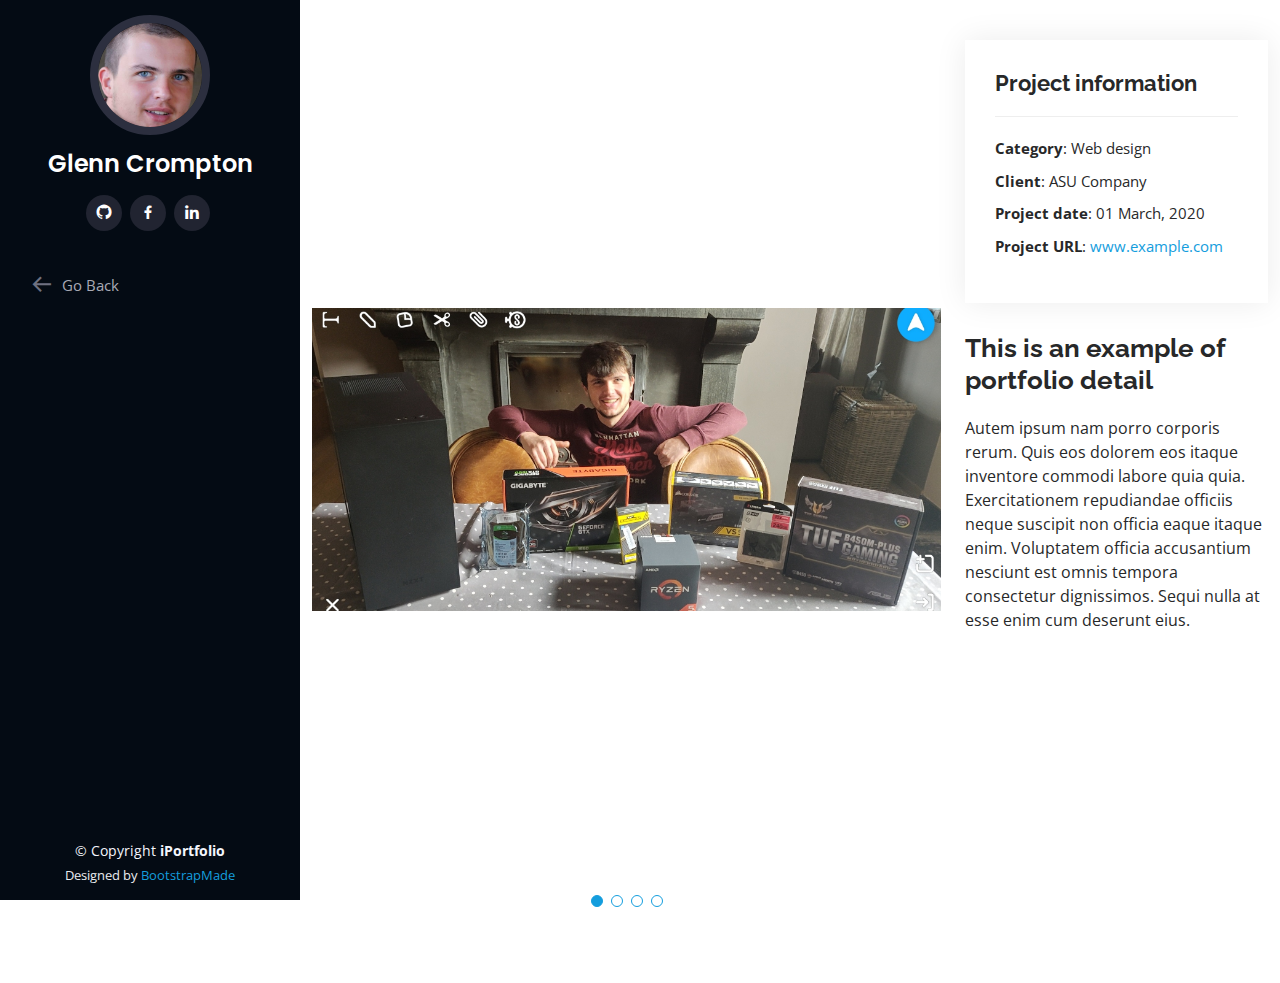
==== portfolio-details/details-buildingdesktop.html @ 0c33d298 "New portfolio version" ====
<!DOCTYPE html>
<html lang="en">

<head>
  <meta charset="utf-8">
  <meta content="width=device-width, initial-scale=1.0" name="viewport">

  <title>Portfolio Details - iPortfolio Bootstrap Template</title>
  <meta content="" name="description">
  <meta content="" name="keywords">

  <!-- Favicons -->
  <link href="../assets/img/favicon.png" rel="icon">
  <link href="../assets/img/apple-touch-icon.png" rel="apple-touch-icon">

  <!-- Google Fonts -->
  <link href="https://fonts.googleapis.com/css?family=Open+Sans:300,300i,400,400i,600,600i,700,700i|Raleway:300,300i,400,400i,500,500i,600,600i,700,700i|Poppins:300,300i,400,400i,500,500i,600,600i,700,700i" rel="stylesheet">

  <!-- Vendor CSS Files -->
  <link href="../assets/vendor/aos/aos.css" rel="stylesheet">
  <link href="../assets/vendor/bootstrap/css/bootstrap.min.css" rel="stylesheet">
  <link href="../assets/vendor/bootstrap-icons/bootstrap-icons.css" rel="stylesheet">
  <link href="../assets/vendor/boxicons/css/boxicons.min.css" rel="stylesheet">
  <link href="../assets/vendor/glightbox/css/glightbox.min.css" rel="stylesheet">
  <link href="../assets/vendor/swiper/swiper-bundle.min.css" rel="stylesheet">

  <!-- Template Main CSS File -->
  <link href="../assets/css/style.css" rel="stylesheet">

  <!-- =======================================================
  * Template Name: iPortfolio - v3.2.0
  * Template URL: https://bootstrapmade.com/iportfolio-bootstrap-portfolio-websites-template/
  * Author: BootstrapMade.com
  * License: https://bootstrapmade.com/license/
  ======================================================== -->
</head>

<body>

  <!-- ======= Mobile nav toggle button ======= -->
  <i class="bi bi-list mobile-nav-toggle d-xl-none"></i>

  <!-- ======= Header ======= -->
  <header id="header">
    <div class="d-flex flex-column">

      <div class="profile">
        <img src="../assets/img/profile-img.jpg" alt="" class="img-fluid rounded-circle">
        <h1 class="text-light"><a href="index.html">Glenn Crompton</a></h1>
        <div class="social-links mt-3 text-center">
          <a target="_blank" href="https://github.com/Glennichouffe" class="github"><i class="bx bxl-github"></i></a>
          <a target="_blank" href="https://www.facebook.com/glenn.crompt/" class="facebook"><i class="bx bxl-facebook"></i></a>
          <a target="_blank" href="https://www.linkedin.com/in/glenn-crompton-8664471b9/" class="linkedin"><i class="bx bxl-linkedin"></i></a>
        </div>
      </div>

      <nav id="navbar" class="nav-menu navbar">
        <ul>
          <li><a href="file:///C:/Users/glenn/Desktop/Ephec/portfolio_3T/portfolio/cromptonglenn.github.io/index.html#portfolio" class="nav-link scrollto"><i class="bx bx-arrow-back"></i> <span>Go Back</span></a></li>
        </ul>
      </nav><!-- .nav-menu -->
    </div>
  </header><!-- End Header -->
  <main id="main">

    <!-- ======= Breadcrumbs ======= -->
  

    <!-- ======= Portfolio Details Section ======= -->
    <section id="portfolio-details" class="portfolio-details">
      <div class="container">

        <div class="row gy-4">

          <div class="col-lg-8">
            <div class="portfolio-details-slider swiper-container">
              <div class="swiper-wrapper align-items-center">

                <div class="swiper-slide">
                  <img src="../assets/img/portfolio/BuildingDesktops/MoiDevantPc.jpg" alt="">
                </div>

                <div class="swiper-slide">
                  <img src="../assets/img/portfolio/BuildingDesktops/pctt.jpg" alt="">
                </div>
                <div class="swiper-slide">
                  <img src="../assets/img/portfolio/BuildingDesktops/pctt.jpg" alt="">
                </div>
                <div class="swiper-slide">
                  <img src="../assets/img/portfolio/BuildingDesktops/pcbabouche.jpg" alt="">
                </div>

              </div>
              <div class="swiper-pagination"></div>
            </div>
          </div>

          <div class="col-lg-4">
            <div class="portfolio-info">
              <h3>Project information</h3>
              <ul>
                <li><strong>Category</strong>: Web design</li>
                <li><strong>Client</strong>: ASU Company</li>
                <li><strong>Project date</strong>: 01 March, 2020</li>
                <li><strong>Project URL</strong>: <a href="#">www.example.com</a></li>
              </ul>
            </div>
            <div class="portfolio-description">
              <h2>This is an example of portfolio detail</h2>
              <p>
                Autem ipsum nam porro corporis rerum. Quis eos dolorem eos itaque inventore commodi labore quia quia. Exercitationem repudiandae officiis neque suscipit non officia eaque itaque enim. Voluptatem officia accusantium nesciunt est omnis tempora consectetur dignissimos. Sequi nulla at esse enim cum deserunt eius.
              </p>
            </div>
          </div>

        </div>

      </div>
    </section><!-- End Portfolio Details Section -->

  </main><!-- End #main -->

  <!-- ======= Footer ======= -->
  <footer id="footer">
    <div class="container">
      <div class="copyright">
        &copy; Copyright <strong><span>iPortfolio</span></strong>
      </div>
      <div class="credits">
        <!-- All the links in the footer should remain intact. -->
        <!-- You can delete the links only if you purchased the pro version. -->
        <!-- Licensing information: https://bootstrapmade.com/license/ -->
        <!-- Purchase the pro version with working PHP/AJAX contact form: https://bootstrapmade.com/iportfolio-bootstrap-portfolio-websites-template/ -->
        Designed by <a href="https://bootstrapmade.com/">BootstrapMade</a>
      </div>
    </div>
  </footer><!-- End  Footer -->

  <a href="#" class="back-to-top d-flex align-items-center justify-content-center"><i class="bi bi-arrow-up-short"></i></a>

  <!-- Vendor JS Files -->
  <script src="../assets/vendor/aos/aos.js"></script>
  <script src="../assets/vendor/bootstrap/js/bootstrap.bundle.min.js"></script>
  <script src="../assets/vendor/glightbox/js/glightbox.min.js"></script>
  <script src="../assets/vendor/isotope-layout/isotope.pkgd.min.js"></script>
  <script src="../assets/vendor/php-email-form/validate.js"></script>
  <script src="../assets/vendor/purecounter/purecounter.js"></script>
  <script src="../assets/vendor/swiper/swiper-bundle.min.js"></script>
  <script src="../assets/vendor/typed.js/typed.min.js"></script>
  <script src="../assets/vendor/waypoints/noframework.waypoints.js"></script>

  <!-- Template Main JS File -->
  <script src="../assets/js/main.js"></script>

</body>

</html>
---- assets/css/style.css ----
/**
* Template Name: iPortfolio - v3.2.0
* Template URL: https://bootstrapmade.com/iportfolio-bootstrap-portfolio-websites-template/
* Author: BootstrapMade.com
* License: https://bootstrapmade.com/license/
*/

/*--------------------------------------------------------------
# General
--------------------------------------------------------------*/
body {
  font-family: "Open Sans", sans-serif;
  color: #272829;
}

a {
  color: #149ddd;
  text-decoration: none;
}

a:hover {
  color: #37b3ed;
  text-decoration: none;
}

h1, h2, h3, h4, h5, h6 {
  font-family: "Raleway", sans-serif;
}

/*--------------------------------------------------------------
# Back to top button
--------------------------------------------------------------*/
.back-to-top {
  position: fixed;
  visibility: hidden;
  opacity: 0;
  right: 15px;
  bottom: 15px;
  z-index: 996;
  background: #149ddd;
  width: 40px;
  height: 40px;
  border-radius: 50px;
  transition: all 0.4s;
}

.back-to-top i {
  font-size: 28px;
  color: #fff;
  line-height: 0;
}

.back-to-top:hover {
  background: #2eafec;
  color: #fff;
}

.back-to-top.active {
  visibility: visible;
  opacity: 1;
}

/*--------------------------------------------------------------
# Header
--------------------------------------------------------------*/
#header {
  position: fixed;
  top: 0;
  left: 0;
  bottom: 0;
  width: 300px;
  transition: all ease-in-out 0.5s;
  z-index: 9997;
  transition: all 0.5s;
  padding: 0 15px;
  background: #040b14;
  overflow-y: auto;
}

#header .profile img {
  margin: 15px auto;
  display: block;
  width: 120px;
  border: 8px solid #2c2f3f;
}

#header .profile h1 {
  font-size: 24px;
  margin: 0;
  padding: 0;
  font-weight: 600;
  -moz-text-align-last: center;
  text-align-last: center;
  font-family: "Poppins", sans-serif;
}

#header .profile h1 a, #header .profile h1 a:hover {
  color: #fff;
  text-decoration: none;
}

#header .profile .social-links a {
  font-size: 18px;
  display: inline-block;
  background: #212431;
  color: #fff;
  line-height: 1;
  padding: 8px 0;
  margin-right: 4px;
  border-radius: 50%;
  text-align: center;
  width: 36px;
  height: 36px;
  transition: 0.3s;
}

#header .profile .social-links a:hover {
  background: #149ddd;
  color: #fff;
  text-decoration: none;
}

#main {
  margin-left: 300px;
}

@media (max-width: 1199px) {
  #header {
    left: -300px;
  }
  #main {
    margin-left: 0;
  }
}

/*--------------------------------------------------------------
# Navigation Menu
--------------------------------------------------------------*/
/* Desktop Navigation */
.nav-menu {
  padding: 30px 0 0 0;
}

.nav-menu * {
  margin: 0;
  padding: 0;
  list-style: none;
}

.nav-menu > ul > li {
  position: relative;
  white-space: nowrap;
}

.nav-menu a {
  display: flex;
  align-items: center;
  color: #a8a9b4;
  padding: 12px 15px;
  margin-bottom: 8px;
  transition: 0.3s;
  font-size: 15px;
}

.nav-menu a i {
  font-size: 24px;
  padding-right: 8px;
  color: #6f7180;
}

.nav-menu a:hover, .nav-menu .active, .nav-menu li:hover > a {
  text-decoration: none;
  color: #fff;
}

.nav-menu a:hover i, .nav-menu .active i, .nav-menu li:hover > a i {
  color: #149ddd;
}

/* Mobile Navigation */
.mobile-nav-toggle {
  position: fixed;
  right: 15px;
  top: 15px;
  z-index: 9998;
  border: 0;
  font-size: 24px;
  transition: all 0.4s;
  outline: none !important;
  background-color: #149ddd;
  color: #fff;
  width: 40px;
  height: 40px;
  display: inline-flex;
  align-items: center;
  justify-content: center;
  line-height: 0;
  border-radius: 50px;
  cursor: pointer;
}

.mobile-nav-active {
  overflow: hidden;
}

.mobile-nav-active #header {
  left: 0;
}

/*--------------------------------------------------------------
# Hero Section
--------------------------------------------------------------*/
#hero {
  width: 100%;
  height: 100vh;
  background: url("../img/hero-bg.jpg") top center;
  background-size: cover;
}

#hero:before {
  content: "";
  background: rgba(5, 13, 24, 0.3);
  position: absolute;
  bottom: 0;
  top: 0;
  left: 0;
  right: 0;
  z-index: 1;
}

#hero .hero-container {
  position: relative;
  z-index: 2;
  min-width: 300px;
}

#hero h1 {
  margin: 0 0 10px 0;
  font-size: 64px;
  font-weight: 700;
  line-height: 56px;
  color: #fff;
}

#hero p {
  color: #fff;
  margin-bottom: 50px;
  font-size: 26px;
  font-family: "Poppins", sans-serif;
}

#hero p span {
  color: #fff;
  padding-bottom: 4px;
  letter-spacing: 1px;
  border-bottom: 3px solid #149ddd;
}

@media (min-width: 1024px) {
  #hero {
    background-attachment: fixed;
  }
}

@media (max-width: 768px) {
  #hero h1 {
    font-size: 28px;
    line-height: 36px;
  }
  #hero h2 {
    font-size: 18px;
    line-height: 24px;
    margin-bottom: 30px;
  }
}

/*--------------------------------------------------------------
# Sections General
--------------------------------------------------------------*/
section {
  padding: 60px 0;
  overflow: hidden;
}

.section-bg {
  background: #f5f8fd;
}

.section-title {
  padding-bottom: 30px;
}

.section-title h2 {
  font-size: 32px;
  font-weight: bold;
  margin-bottom: 20px;
  padding-bottom: 20px;
  position: relative;
  color: #173b6c;
}

.section-title h2::after {
  content: '';
  position: absolute;
  display: block;
  width: 50px;
  height: 3px;
  background: #149ddd;
  bottom: 0;
  left: 0;
}

.section-title p {
  margin-bottom: 0;
}

/*--------------------------------------------------------------
# About
--------------------------------------------------------------*/
.about .content h3 {
  font-weight: 700;
  font-size: 26px;
  color: #173b6c;
}

.about .content ul {
  list-style: none;
  padding: 0;
}

.about .content ul li {
  margin-bottom: 20px;
  display: flex;
  align-items: center;
}

.about .content ul strong {
  margin-right: 10px;
}

.about .content ul i {
  font-size: 16px;
  margin-right: 5px;
  color: #149ddd;
  line-height: 0;
}

.about .content p:last-child {
  margin-bottom: 0;
}

/*--------------------------------------------------------------
# Facts
--------------------------------------------------------------*/
.facts {
  padding-bottom: 30px;
}

.facts .count-box {
  padding: 30px;
  width: 100%;
}

.facts .count-box i {
  display: block;
  font-size: 44px;
  color: #149ddd;
  float: left;
  line-height: 0;
}

.facts .count-box span {
  font-size: 48px;
  line-height: 40px;
  display: block;
  font-weight: 700;
  color: #050d18;
  margin-left: 60px;
}

.facts .count-box p {
  padding: 15px 0 0 0;
  margin: 0 0 0 60px;
  font-family: "Raleway", sans-serif;
  font-size: 14px;
  color: #122f57;
}

.facts .count-box a {
  font-weight: 600;
  display: block;
  margin-top: 20px;
  color: #122f57;
  font-size: 15px;
  font-family: "Poppins", sans-serif;
  transition: ease-in-out 0.3s;
}

.facts .count-box a:hover {
  color: #1f5297;
}

/*--------------------------------------------------------------
# Akills
--------------------------------------------------------------*/
.skills .progress {
  height: 60px;
  display: block;
  background: none;
  border-radius: 0;
}

.skills .progress .skill {
  padding: 0;
  margin: 0 0 6px 0;
  text-transform: uppercase;
  display: block;
  font-weight: 600;
  font-family: "Poppins", sans-serif;
  color: #050d18;
}

.skills .progress .skill .val {
  float: right;
  font-style: normal;
}

.skills .progress-bar-wrap {
  background: #dce8f8;
  height: 10px;
}

.skills .progress-bar {
  width: 1px;
  height: 10px;
  transition: .9s;
  background-color: #149ddd;
}

/*--------------------------------------------------------------
# Resume
--------------------------------------------------------------*/
.resume .resume-title {
  font-size: 26px;
  font-weight: 700;
  margin-top: 20px;
  margin-bottom: 20px;
  color: #050d18;
}

.resume .resume-item {
  padding: 0 0 20px 20px;
  margin-top: -2px;
  border-left: 2px solid #1f5297;
  position: relative;
}

.resume .resume-item h4 {
  line-height: 18px;
  font-size: 18px;
  font-weight: 600;
  text-transform: uppercase;
  font-family: "Poppins", sans-serif;
  color: #050d18;
  margin-bottom: 10px;
}

.resume .resume-item h5 {
  font-size: 16px;
  background: #e4edf9;
  padding: 5px 15px;
  display: inline-block;
  font-weight: 600;
  margin-bottom: 10px;
}

.resume .resume-item ul {
  padding-left: 20px;
}

.resume .resume-item ul li {
  padding-bottom: 10px;
}

.resume .resume-item:last-child {
  padding-bottom: 0;
}

.resume .resume-item::before {
  content: "";
  position: absolute;
  width: 16px;
  height: 16px;
  border-radius: 50px;
  left: -9px;
  top: 0;
  background: #fff;
  border: 2px solid #1f5297;
}

/*--------------------------------------------------------------
# Portfolio
--------------------------------------------------------------*/
.portfolio .portfolio-item {
  margin-bottom: 30px;
}

.portfolio #portfolio-flters {
  padding: 0;
  margin: 0 auto 35px auto;
  list-style: none;
  text-align: center;
  background: #fff;
  border-radius: 50px;
  padding: 2px 15px;
}

.portfolio #portfolio-flters li {
  cursor: pointer;
  display: inline-block;
  padding: 10px 15px 8px 15px;
  font-size: 14px;
  font-weight: 600;
  line-height: 1;
  text-transform: uppercase;
  color: #272829;
  margin-bottom: 5px;
  transition: all 0.3s ease-in-out;
}

.portfolio #portfolio-flters li:hover, .portfolio #portfolio-flters li.filter-active {
  color: #149ddd;
}

.portfolio #portfolio-flters li:last-child {
  margin-right: 0;
}

.portfolio .portfolio-wrap {
  transition: 0.3s;
  position: relative;
  overflow: hidden;
  z-index: 1;
}

.portfolio .portfolio-wrap::before {
  content: "";
  background: rgba(255, 255, 255, 0.5);
  position: absolute;
  left: 0;
  right: 0;
  top: 0;
  bottom: 0;
  transition: all ease-in-out 0.3s;
  z-index: 2;
  opacity: 0;
}

.portfolio .portfolio-wrap .portfolio-links {
  opacity: 1;
  left: 0;
  right: 0;
  bottom: -60px;
  z-index: 3;
  position: absolute;
  transition: all ease-in-out 0.3s;
  display: flex;
  justify-content: center;
}

.portfolio .portfolio-wrap .portfolio-links a {
  color: #fff;
  font-size: 28px;
  text-align: center;
  background: rgba(20, 157, 221, 0.75);
  transition: 0.3s;
  width: 50%;
}

.portfolio .portfolio-wrap .portfolio-links a:hover {
  background: rgba(20, 157, 221, 0.95);
}

.portfolio .portfolio-wrap .portfolio-links a + a {
  border-left: 1px solid #37b3ed;
}

.portfolio .portfolio-wrap:hover::before {
  top: 0;
  left: 0;
  right: 0;
  bottom: 0;
  opacity: 1;
}

.portfolio .portfolio-wrap:hover .portfolio-links {
  opacity: 1;
  bottom: 0;
}

/*--------------------------------------------------------------
# Portfolio Details
--------------------------------------------------------------*/
.portfolio-details {
  padding-top: 40px;
}

.portfolio-details .portfolio-details-slider img {
  width: 100%;
}

.portfolio-details .portfolio-details-slider .swiper-pagination {
  margin-top: 20px;
  position: relative;
}

.portfolio-details .portfolio-details-slider .swiper-pagination .swiper-pagination-bullet {
  width: 12px;
  height: 12px;
  background-color: #fff;
  opacity: 1;
  border: 1px solid #149ddd;
}

.portfolio-details .portfolio-details-slider .swiper-pagination .swiper-pagination-bullet-active {
  background-color: #149ddd;
}

.portfolio-details .portfolio-info {
  padding: 30px;
  box-shadow: 0px 0 30px rgba(5, 13, 24, 0.08);
}

.portfolio-details .portfolio-info h3 {
  font-size: 22px;
  font-weight: 700;
  margin-bottom: 20px;
  padding-bottom: 20px;
  border-bottom: 1px solid #eee;
}

.portfolio-details .portfolio-info ul {
  list-style: none;
  padding: 0;
  font-size: 15px;
}

.portfolio-details .portfolio-info ul li + li {
  margin-top: 10px;
}

.portfolio-details .portfolio-description {
  padding-top: 30px;
}

.portfolio-details .portfolio-description h2 {
  font-size: 26px;
  font-weight: 700;
  margin-bottom: 20px;
}

.portfolio-details .portfolio-description p {
  padding: 0;
}

/*--------------------------------------------------------------
# Services
--------------------------------------------------------------*/
.services .icon-box {
  margin-bottom: 20px;
}

.services .icon {
  float: left;
  display: flex;
  align-items: center;
  justify-content: center;
  width: 54px;
  height: 54px;
  background: #149ddd;
  border-radius: 50%;
  transition: 0.5s;
  border: 1px solid #149ddd;
}

.services .icon i {
  color: #fff;
  font-size: 24px;
  line-height: 0;
}

.services .icon-box:hover .icon {
  background: #fff;
}

.services .icon-box:hover .icon i {
  color: #149ddd;
}

.services .title {
  margin-left: 80px;
  font-weight: 700;
  margin-bottom: 15px;
  font-size: 18px;
}

.services .title a {
  color: #343a40;
}

.services .title a:hover {
  color: #149ddd;
}

.services .description {
  margin-left: 80px;
  line-height: 24px;
  font-size: 14px;
}

/*--------------------------------------------------------------
# Testimonials
--------------------------------------------------------------*/
.testimonials .testimonial-item {
  box-sizing: content-box;
  text-align: center;
  min-height: 320px;
}

.testimonials .testimonial-item .testimonial-img {
  width: 90px;
  border-radius: 50%;
  margin: 0 auto;
}

.testimonials .testimonial-item h3 {
  font-size: 18px;
  font-weight: bold;
  margin: 10px 0 5px 0;
  color: #111;
}

.testimonials .testimonial-item h4 {
  font-size: 14px;
  color: #999;
  margin: 0;
}

.testimonials .testimonial-item .quote-icon-left, .testimonials .testimonial-item .quote-icon-right {
  color: #c3e8fa;
  font-size: 26px;
}

.testimonials .testimonial-item .quote-icon-left {
  display: inline-block;
  left: -5px;
  position: relative;
}

.testimonials .testimonial-item .quote-icon-right {
  display: inline-block;
  right: -5px;
  position: relative;
  top: 10px;
}

.testimonials .testimonial-item p {
  font-style: italic;
  margin: 0 15px 15px 15px;
  padding: 20px;
  background: #fff;
  position: relative;
  margin-bottom: 35px;
  border-radius: 6px;
  box-shadow: 0px 2px 15px rgba(0, 0, 0, 0.1);
}

.testimonials .testimonial-item p::after {
  content: "";
  width: 0;
  height: 0;
  border-top: 20px solid #fff;
  border-right: 20px solid transparent;
  border-left: 20px solid transparent;
  position: absolute;
  bottom: -20px;
  left: calc(50% - 20px);
}

.testimonials .swiper-pagination {
  margin-top: 20px;
  position: relative;
}

.testimonials .swiper-pagination .swiper-pagination-bullet {
  width: 12px;
  height: 12px;
  background-color: #fff;
  opacity: 1;
  border: 1px solid #149ddd;
}

.testimonials .swiper-pagination .swiper-pagination-bullet-active {
  background-color: #149ddd;
}

/*--------------------------------------------------------------
# Contact
--------------------------------------------------------------*/
.contact {
  padding-bottom: 130px;
}

.contact .info {
  padding: 30px;
  background: #fff;
  width: 100%;
  box-shadow: 0 0 24px 0 rgba(0, 0, 0, 0.12);
}

.contact .info i {
  font-size: 20px;
  color: #149ddd;
  float: left;
  width: 44px;
  height: 44px;
  background: #dff3fc;
  display: flex;
  justify-content: center;
  align-items: center;
  border-radius: 50px;
  transition: all 0.3s ease-in-out;
}

.contact .info h4 {
  padding: 0 0 0 60px;
  font-size: 22px;
  font-weight: 600;
  margin-bottom: 5px;
  color: #050d18;
}

.contact .info p {
  padding: 0 0 10px 60px;
  margin-bottom: 20px;
  font-size: 14px;
  color: #173b6c;
}

.contact .info .email p {
  padding-top: 5px;
}

.contact .info .social-links {
  padding-left: 60px;
}

.contact .info .social-links a {
  font-size: 18px;
  display: inline-block;
  background: #333;
  color: #fff;
  line-height: 1;
  padding: 8px 0;
  border-radius: 50%;
  text-align: center;
  width: 36px;
  height: 36px;
  transition: 0.3s;
  margin-right: 10px;
}

.contact .info .social-links a:hover {
  background: #149ddd;
  color: #fff;
}

.contact .info .email:hover i, .contact .info .address:hover i, .contact .info .phone:hover i {
  background: #149ddd;
  color: #fff;
}

.contact .php-email-form {
  width: 100%;
  padding: 30px;
  background: #fff;
  box-shadow: 0 0 24px 0 rgba(0, 0, 0, 0.12);
}

.contact .php-email-form .form-group {
  padding-bottom: 8px;
}

.contact .php-email-form .validate {
  display: none;
  color: red;
  margin: 0 0 15px 0;
  font-weight: 400;
  font-size: 13px;
}

.contact .php-email-form .error-message {
  display: none;
  color: #fff;
  background: #ed3c0d;
  text-align: left;
  padding: 15px;
  font-weight: 600;
}

.contact .php-email-form .error-message br + br {
  margin-top: 25px;
}

.contact .php-email-form .sent-message {
  display: none;
  color: #fff;
  background: #18d26e;
  text-align: center;
  padding: 15px;
  font-weight: 600;
}

.contact .php-email-form .loading {
  display: none;
  background: #fff;
  text-align: center;
  padding: 15px;
}

.contact .php-email-form .loading:before {
  content: "";
  display: inline-block;
  border-radius: 50%;
  width: 24px;
  height: 24px;
  margin: 0 10px -6px 0;
  border: 3px solid #18d26e;
  border-top-color: #eee;
  -webkit-animation: animate-loading 1s linear infinite;
  animation: animate-loading 1s linear infinite;
}

.contact .php-email-form .form-group {
  margin-bottom: 15px;
}

.contact .php-email-form label {
  padding-bottom: 8px;
}

.contact .php-email-form input, .contact .php-email-form textarea {
  border-radius: 0;
  box-shadow: none;
  font-size: 14px;
}

.contact .php-email-form input {
  height: 44px;
}

.contact .php-email-form textarea {
  padding: 10px 15px;
}

.contact .php-email-form button[type="submit"] {
  background: #149ddd;
  border: 0;
  padding: 10px 24px;
  color: #fff;
  transition: 0.4s;
  border-radius: 4px;
}

.contact .php-email-form button[type="submit"]:hover {
  background: #37b3ed;
}

@-webkit-keyframes animate-loading {
  0% {
    transform: rotate(0deg);
  }
  100% {
    transform: rotate(360deg);
  }
}

@keyframes animate-loading {
  0% {
    transform: rotate(0deg);
  }
  100% {
    transform: rotate(360deg);
  }
}

/*--------------------------------------------------------------
# Breadcrumbs
--------------------------------------------------------------*/
.breadcrumbs {
  padding: 20px 0;
  background: #f9f9f9;
}

.breadcrumbs h2 {
  font-size: 26px;
  font-weight: 300;
}

.breadcrumbs ol {
  display: flex;
  flex-wrap: wrap;
  list-style: none;
  padding: 0;
  margin: 0;
  font-size: 15px;
}

.breadcrumbs ol li + li {
  padding-left: 10px;
}

.breadcrumbs ol li + li::before {
  display: inline-block;
  padding-right: 10px;
  color: #0e2442;
  content: "/";
}

@media (max-width: 768px) {
  .breadcrumbs .d-flex {
    display: block !important;
  }
  .breadcrumbs ol {
    display: block;
  }
  .breadcrumbs ol li {
    display: inline-block;
  }
}

/*--------------------------------------------------------------
# Footer
--------------------------------------------------------------*/
#footer {
  padding: 15px;
  color: #f4f6fd;
  font-size: 14px;
  position: fixed;
  left: 0;
  bottom: 0;
  width: 300px;
  z-index: 9999;
  background: #040b14;
}

#footer .copyright {
  text-align: center;
}

#footer .credits {
  padding-top: 5px;
  text-align: center;
  font-size: 13px;
  color: #eaebf0;
}

@media (max-width: 1199px) {
  #footer {
    position: static;
    width: auto;
    padding-right: 20px 15px;
  }
}
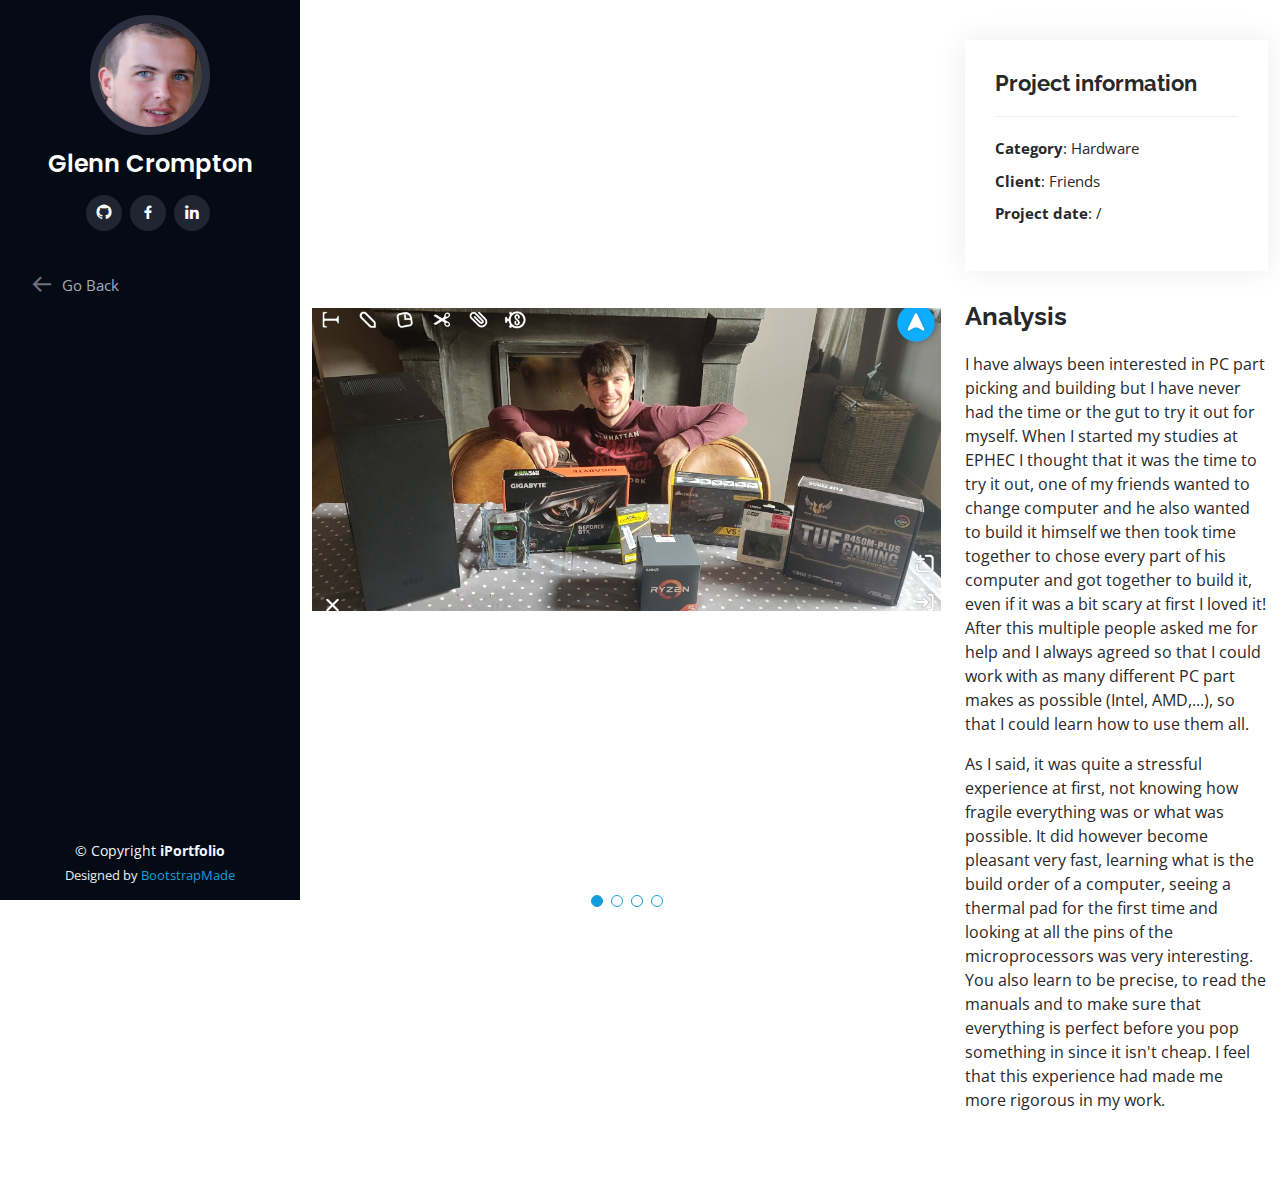
==== commit 624a03f0: "yo" ====
--- a/portfolio-details/details-buildingdesktop.html
+++ b/portfolio-details/details-buildingdesktop.html
@@ -56,7 +56,7 @@
 
       <nav id="navbar" class="nav-menu navbar">
         <ul>
-          <li><a href="file:///C:/Users/glenn/Desktop/Ephec/portfolio_3T/portfolio/cromptonglenn.github.io/index.html#portfolio" class="nav-link scrollto"><i class="bx bx-arrow-back"></i> <span>Go Back</span></a></li>
+          <li><a href="../index.html#portfolio" class="nav-link scrollto"><i class="bx bx-arrow-back"></i> <span>Go Back</span></a></li>
         </ul>
       </nav><!-- .nav-menu -->
     </div>
@@ -84,7 +84,7 @@
                   <img src="../assets/img/portfolio/BuildingDesktops/pctt.jpg" alt="">
                 </div>
                 <div class="swiper-slide">
-                  <img src="../assets/img/portfolio/BuildingDesktops/pctt.jpg" alt="">
+                  <img src="../assets/img/portfolio/BuildingDesktops/facturebabouche.PNG" alt="">
                 </div>
                 <div class="swiper-slide">
                   <img src="../assets/img/portfolio/BuildingDesktops/pcbabouche.jpg" alt="">
@@ -99,16 +99,18 @@
             <div class="portfolio-info">
               <h3>Project information</h3>
               <ul>
-                <li><strong>Category</strong>: Web design</li>
-                <li><strong>Client</strong>: ASU Company</li>
-                <li><strong>Project date</strong>: 01 March, 2020</li>
-                <li><strong>Project URL</strong>: <a href="#">www.example.com</a></li>
+                <li><strong>Category</strong>: Hardware</li>
+                <li><strong>Client</strong>: Friends</li>
+                <li><strong>Project date</strong>: /</li>
               </ul>
             </div>
             <div class="portfolio-description">
-              <h2>This is an example of portfolio detail</h2>
+              <h2>Analysis</h2>
               <p>
-                Autem ipsum nam porro corporis rerum. Quis eos dolorem eos itaque inventore commodi labore quia quia. Exercitationem repudiandae officiis neque suscipit non officia eaque itaque enim. Voluptatem officia accusantium nesciunt est omnis tempora consectetur dignissimos. Sequi nulla at esse enim cum deserunt eius.
+               I have always been interested in PC part picking and building but I have never had the time or the gut to try it out for myself. When I started my studies at EPHEC I thought that it was the time to try it out, one of my friends wanted to change computer and he also wanted to build it himself we then took time together to chose every part of his computer and got together to build it, even if it was a bit scary at first I loved it! After this multiple people asked me for help and I always agreed so that I could work with as many different PC part makes as possible (Intel, AMD,...), so that I could learn how to use them all.
+              </p>
+              <p>
+                As I said, it was quite a stressful experience at first, not knowing how fragile everything was or what was possible. It did however become pleasant very fast, learning what is the build order of a computer, seeing a thermal pad for the first time and looking at all the pins of the microprocessors was very interesting. You also learn to be precise, to read the manuals and to make sure that everything is perfect before you pop something in since it isn't cheap. </n>I feel that this experience had made me more rigorous in my work.
               </p>
             </div>
           </div>
